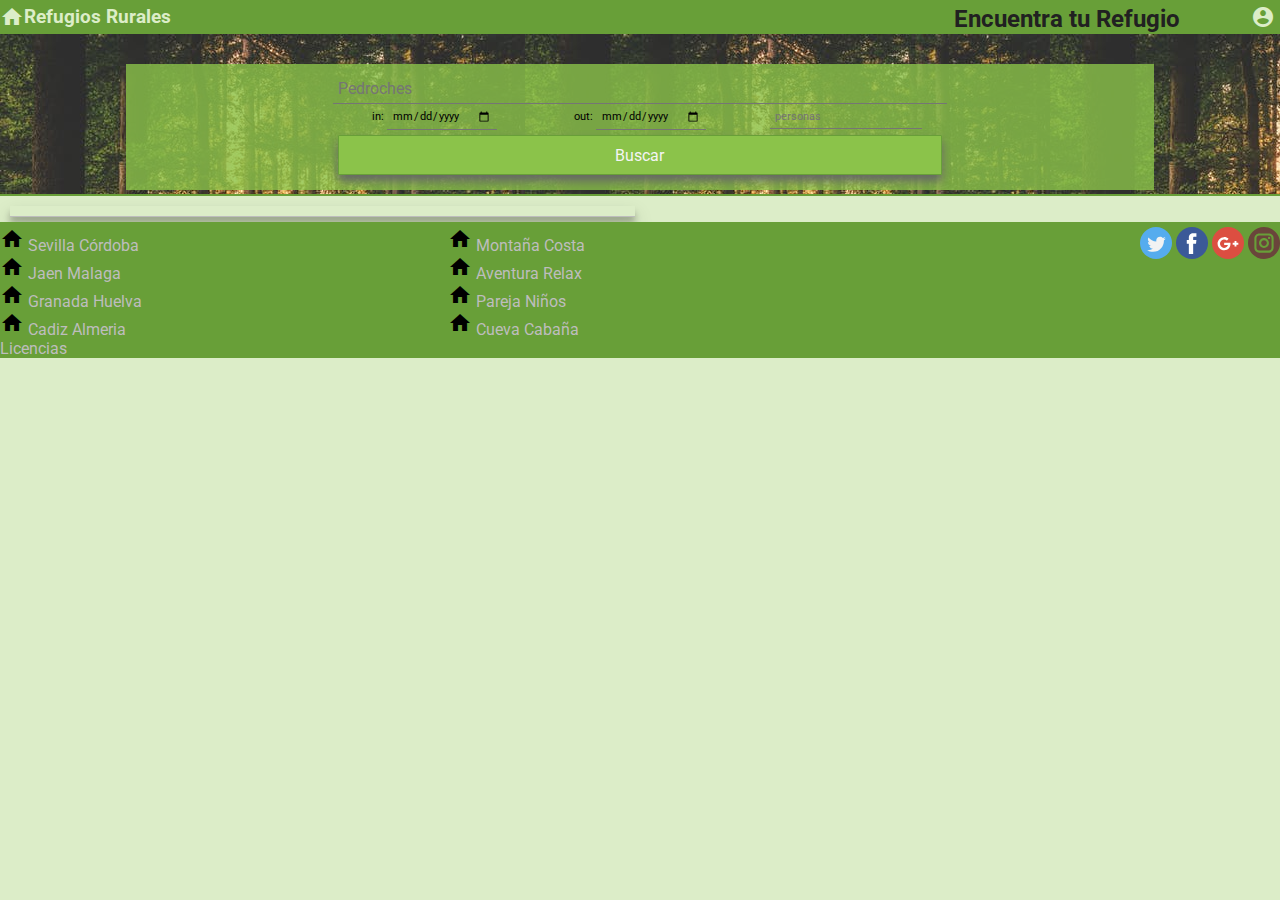
==== house.html @ 5cd041f9 "login page" ====
<!DOCTYPE html>
<html>
<head>
	<meta charset="utf-8">
	<meta name="viewport" content="width=device-width, initial-scale=1, maximum-scale=1">
	<meta name="description" content="alquiler de casas rurales">
  	<meta name="keywords" content="rural, alquiler,pensión,hostal, retiro,refugio,escapada">
  	<meta name="author" content="Pablo León">
	<link rel="stylesheet" href="./style/normalize.css">
	<link rel="stylesheet" href="./style/main.css">
	<link href="https://fonts.googleapis.com/css?family=Roboto" rel="stylesheet" type="text/css"> 
	<link href="https://fonts.googleapis.com/icon?family=Material+Icons" rel="stylesheet">
	<title>Refugios Rurales - Pablo León</title>
</head>
<body>
<header>
	<a href="./main.html" title="home"><i class="material-icons">home</i><h3>Refugios Rurales</h3></a>
	<h2>Encuentra tu Refugio</h2><a href="./login.html" title="home"><i class="material-icons account">account_circle</i></a>
</header>
<nav>
	<div class="searchBox">
		<form action="#">
			<input type="search" name="search" value="" placeholder="Pedroches">
			<label>in: </i><input type="date" name="dateIn" value="" placeholder=""></label>
			<label>out: <input type="date" name="dateOut" value="" placeholder=""></label>
			<label></i><input type="text" name="people" value="" placeholder="personas"></label>
			<button type="" class="searchButton">Buscar</button><a href="#" title=""><i class="material-icons" id ="formMore">expand_more</i></a>
		
		</form>
	</div>
</nav>
<main>
<article>

</article>	

</main>
<footer>
	<div id="footerList1">
		<ul>
			<li><i class="material-icons">home</i> <a href="#" title=""> Sevilla </a><a href="#" title=""> Córdoba </a></li>	
			<li><i class="material-icons">home</i> <a href="#" title=""> Jaen </a><a href="#" title=""> Malaga </a></li>	
			<li><i class="material-icons">home</i> <a href="#" title=""> Granada </a><a href="#" title=""> Huelva </a></li>	
			<li><i class="material-icons">home</i> <a href="#" title=""> Cadiz </a><a href="#" title=""> Almeria </a></li>	
		</ul>
	</div>
	<div id="footerList2">
		<ul>
			<li><i class="material-icons">home</i> <a href="#" title=""> Montaña </a><a href="#" title=""> Costa </a></li>	
			<li><i class="material-icons">home</i> <a href="#" title=""> Aventura </a><a href="#" title=""> Relax </a></li>	
			<li><i class="material-icons">home</i> <a href="#" title=""> Pareja </a><a href="#" title=""> Niños </a></li>	
			<li><i class="material-icons">home</i> <a href="#" title=""> Cueva </a><a href="#" title=""> Cabaña </a></li>	
		</ul>
	</div>
	<div id="rrssIcons">
		<a href="./main.html" title="home"><img src="./images/twitter.svg" alt=""></a>
		<a href="./main.html" title="home"><img src="./images/facebook.svg" alt=""></a>
		<a href="./main.html" title="home"><img src="./images/google-plus.svg" alt=""></a>
		<a href="./main.html" title="home"><img src="./images/instagram.svg" alt=""></a>
	</div>
		<a href="./license.html" title="home"><img src="" alt="">Licencias</a>
	
</footer>
</body>
</html>
---- style/main.css ----
*{
	margin: 0;
	padding: 0;
}
body{
	background-color: #DCEDC8;
    font-family: 'Roboto', sans-serif;
}
header{
	background-color: #689F38;
	padding: 5px 0 5px 0;
}
header a h3{
	display: inline;
	text-align:center;
	vertical-align:middle;
}
header a {
	text-decoration: none;
	color:#DCEDC8;
}
header a i{
	vertical-align: middle;
}
header h2{
	display: none;
	vertical-align: middle;
	color:#212121;
}
.account{
	position: absolute;
	margin-right: 5px;
	right:0;
}
nav{
	background: url(../images/nav.jpeg);
	height: 100px;
	padding: 30px 10px 30px 10px;
	border-bottom:2px solid #689F38;
}
nav .searchBox{
	width: 80%;
	height:auto;
	background-color: rgba(139,195,74,0.8);
	padding: 10px;
	margin:auto;	
	text-align:center;

}
.searchBox input {
  padding:5px 5px 5px 5px;
  border:none;
  background: none;
  outline: none;
  border-bottom:1px solid #757575;
}
.searchBox input:focus{
	border-bottom:1px solid #BDBDBD;
}
.searchBox input[type="search"]{
  width:60%;
  margin: auto;
  display:block;
}
.searchBox label{
	display:none;
}

form button{
	margin: 5px auto;
	text-align:center;
	background: #8BC34A;
	border-radius: 1px;
	border: 1px solid #689F38;
	color: #f4f4f4;
	cursor: pointer;
	box-shadow: 0 6px 10px 0 #666;
	width: 60%;
	vertical-align: middle;
	height:2rem;
	transition:2s;
}

form button:hover{
	box-shadow: 0 6px 14px 0 #666;
   background-color: #689F38;
}
#formMore{
	font-weight: bold;
	color:#f4f4f4;
}
main{
	display: grid;
	grid-template-rows: 1fr;
}
main i, main span  {
	vertical-align: middle;
}
main article{
	margin: 10px 5px 5px 10px;
	border-bottom:1px solid #BDBDBD;
	padding: 5px;
	  box-shadow: 0 10px 20px rgba(0,0,0,0.19), 0 6px 6px rgba(0,0,0,0.23);
}
article h5{
	color: #757575;
}
.houseInfo{
	display:grid;
	grid-template-columns: 60% 30%;
	align-items: center;
	justify-content: space-between;
}
.houseInfo figure{
	background-size: cover;
	margin: 2px;
}
.houseInfo figure img{
	width: 100%;
}
.houseInfo ul{
	list-style: none;
}
.houseInfo ul li{
	vertical-align: middle;
}	
main i {
	color:#689F38;
}
footer{
	
	background: #689F38;
	display: grid;
	padding-top: 5px;
	grid-template-columns: 10% 30% 50%;
	justify-content: space-between;
	position: absolute;

	width:100%;
}
footer ul {
	list-style: none;
	display: none;
}
footer a {
	text-decoration: none;
	color: #BDBDBD;
}
#rrssIcons {
		height:100%;
}
#rrssIcons img{
	width: 2em;
	height: auto;

}
@media only screen and (min-width: 600px){

	header h2{	
		display: inline;
		position: absolute; right: 100px;
	}	
	.searchBox label{
		font-size: 0.7rem;
		display: inline-block;
		width:30%;
	}
	.searchButton{height:2.5rem;}
	#formMore{display:none;}
	footer { grid-template-columns: 30% 30% 30%; }
	footer ul{ display: block;}
	#rrssIcons{ text-align:right;}
}

@media only screen and (min-width: 800px){

	main {grid-template-columns: 1fr 1fr;}
	.searchBox label{
		width:20%;
	}
}
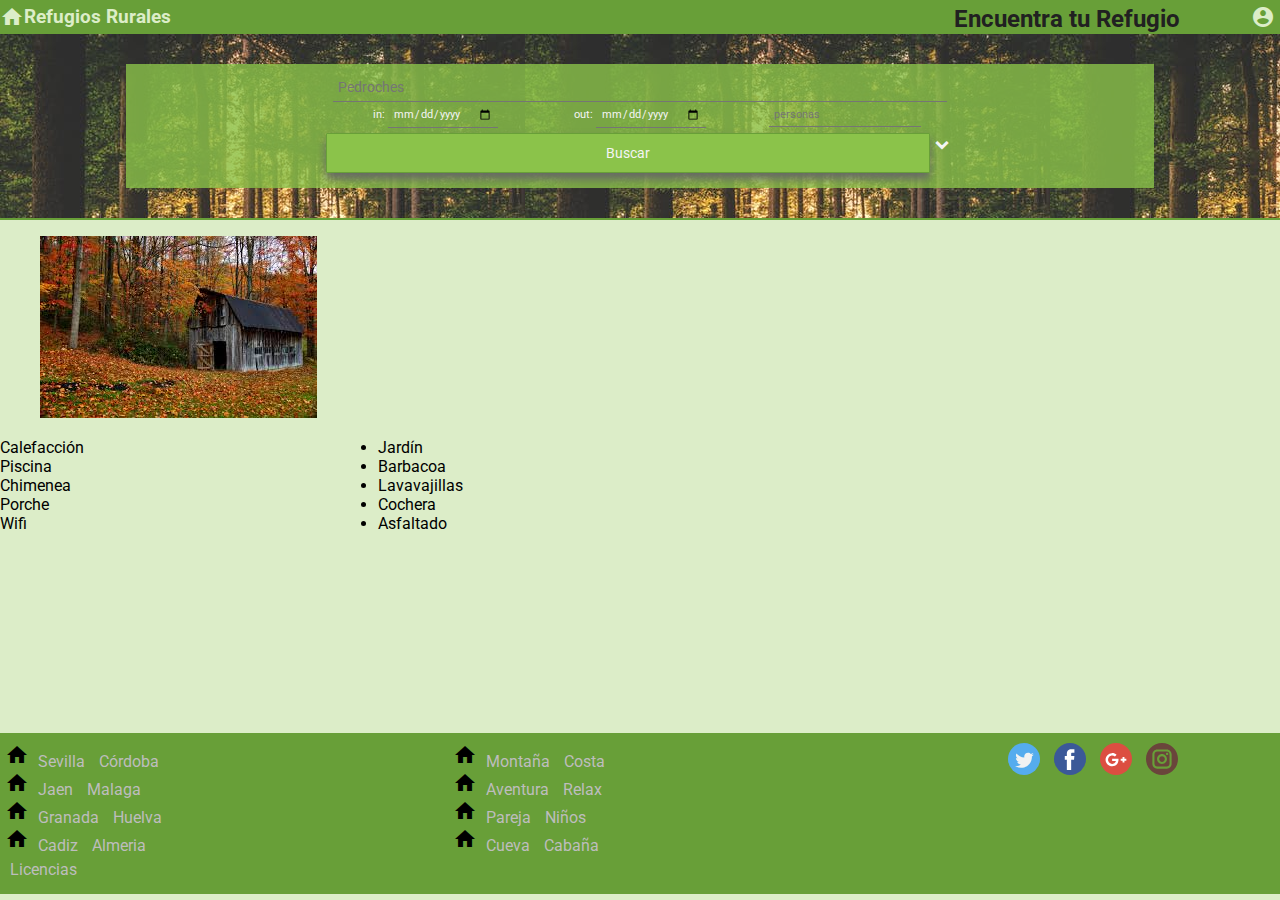
==== commit d2e2ecbf: "update house.html and main.html" ====
--- a/house.html
+++ b/house.html
@@ -8,6 +8,7 @@
   	<meta name="author" content="Pablo León">
 	<link rel="stylesheet" href="./style/normalize.css">
 	<link rel="stylesheet" href="./style/main.css">
+	<link rel="stylesheet" href="./style/house.css">
 	<link href="https://fonts.googleapis.com/css?family=Roboto" rel="stylesheet" type="text/css"> 
 	<link href="https://fonts.googleapis.com/icon?family=Material+Icons" rel="stylesheet">
 	<title>Refugios Rurales - Pablo León</title>
@@ -30,10 +31,32 @@
 	</div>
 </nav>
 <main>
-<article>
+<section id="houseDescription">
+	<figure>
+		<img src="./images/bg2.jpeg" alt="beautiful place, really">	
+	</figure>	
+		<ul id="list1">
+			<li>Calefacción</li>
+			<li>Piscina</li>
+			<li>Chimenea</li>
+			<li>Porche</li>
+			<li>Wifi</li>
+		</ul>
+		<ul id="list2">
+			<li>Jardín</li>
+			<li>Barbacoa</li>
+			<li>Lavavajillas</li>
+			<li>Cochera</li>
+			<li>Asfaltado</li>
+		</ul>
+		  <iframe src="https://www.google.com/maps/embed?pb=!1m16!1m12!1m3!1d2965.0824050173574!2d-93.63905729999999!3d41.998507000000004!2m3!1f0!2f0!3f0!3m2!1i1024!2i768!4f13.1!2m1!1sWebFilings%2C+University+Boulevard%2C+Ames%2C+IA!5e0!3m2!1sen!2sus!4v1390839289319" width="200" height="200" frameborder="0" style="border:0"></iframe>
+</section>
+<section id="form">
 
-</article>	
+</section>
+<section id="opinion">
 
+</section>
 </main>
 <footer>
 	<div id="footerList1">
--- a/style/main.css
+++ b/style/main.css
@@ -32,9 +32,12 @@
 	margin-right: 5px;
 	right:0;
 }
+.account:hover{
+
+}
 nav{
 	background: url(../images/nav.jpeg);
-	height: 100px;
+	height: auto;
 	padding: 30px 10px 30px 10px;
 	border-bottom:2px solid #689F38;
 }
@@ -45,6 +48,8 @@
 	padding: 10px;
 	margin:auto;	
 	text-align:center;
+  	color: #F4F4F4;
+  font-size: 90%;
 
 }
 .searchBox input {
@@ -63,7 +68,7 @@
   display:block;
 }
 .searchBox label{
-	display:none;
+	display:inline-block;
 }
 
 form button{
@@ -100,14 +105,14 @@
 	margin: 10px 5px 5px 10px;
 	border-bottom:1px solid #BDBDBD;
 	padding: 5px;
-	  box-shadow: 0 10px 20px rgba(0,0,0,0.19), 0 6px 6px rgba(0,0,0,0.23);
+	box-shadow: 0 10px 20px rgba(0,0,0,0.19), 0 6px 6px rgba(0,0,0,0.23);
 }
 article h5{
 	color: #757575;
 }
 .houseInfo{
 	display:grid;
-	grid-template-columns: 60% 30%;
+	grid-template-columns: 70% 20%;
 	align-items: center;
 	justify-content: space-between;
 }
@@ -123,19 +128,23 @@
 }
 .houseInfo ul li{
 	vertical-align: middle;
+	margin-top:10px;
 }	
 main i {
 	color:#689F38;
+	font-size: 1vmin;
 }
-footer{
-	
+ a i:hover{
+	color:#FF5722;
+	transform: scale(1.1);
+}
+footer{	
 	background: #689F38;
 	display: grid;
 	padding-top: 5px;
-	grid-template-columns: 10% 30% 50%;
-	justify-content: space-between;
+	*grid-template-columns: 10% 30% 50%;
+	*justify-content: space-between;
 	position: absolute;
-
 	width:100%;
 }
 footer ul {
@@ -146,8 +155,12 @@
 	text-decoration: none;
 	color: #BDBDBD;
 }
+footer > a{
+
+}
 #rrssIcons {
-		height:100%;
+		height:100%;	
+		text-align: center;
 }
 #rrssIcons img{
 	width: 2em;
@@ -166,10 +179,11 @@
 		width:30%;
 	}
 	.searchButton{height:2.5rem;}
-	#formMore{display:none;}
-	footer { grid-template-columns: 30% 30% 30%; }
+	footer { grid-template-columns: 30% 30% 30%; justify-content: space-between; vertical-align: bottom; padding: 10px 5px 10px 5px;}
+	
 	footer ul{ display: block;}
-	#rrssIcons{ text-align:right;}
+	footer a {margin:5px;}
+	#rrssIcons{ vertical-align: bottom;}
 }
 
 @media only screen and (min-width: 800px){
--- a/style/house.css
+++ b/style/house.css
@@ -0,0 +1,15 @@
+#houseDescription{
+  display: grid;
+  grid-template-areas: "a a"
+                        "b c"
+                        "d d";
+}
+#houseDescription figure{
+  grid-area: a;  
+}
+#houseDescription figure img {
+  
+}
+#houseDescription ul{
+
+}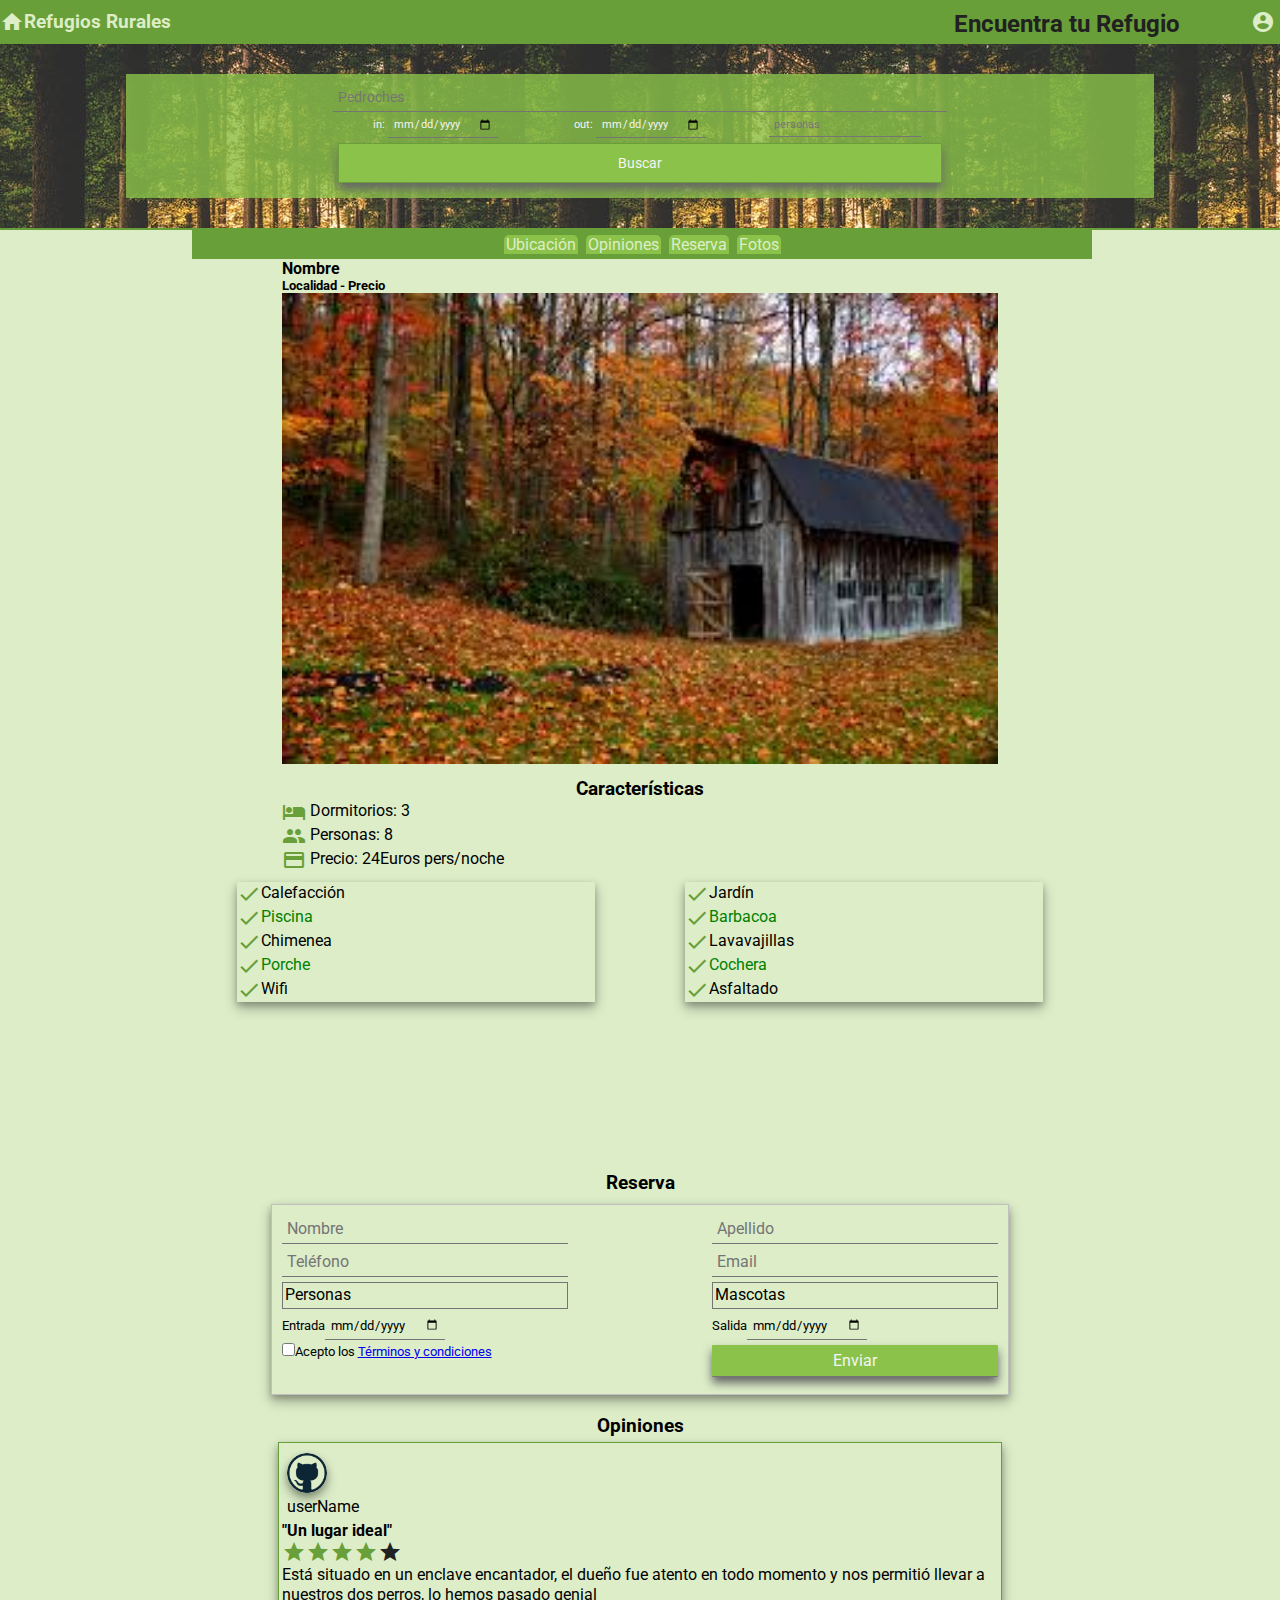
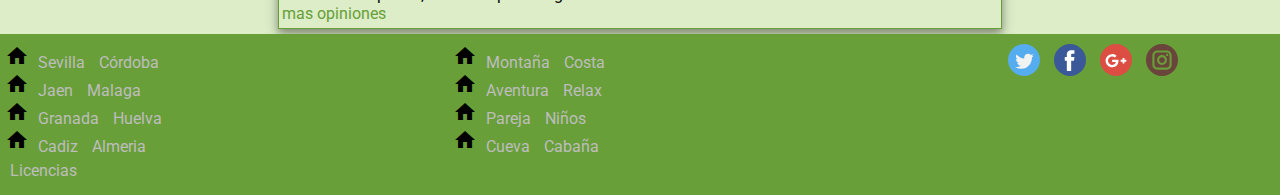
==== commit d780dccb: "update main and section" ====
--- a/house.html
+++ b/house.html
@@ -25,64 +25,117 @@
 			<label>in: </i><input type="date" name="dateIn" value="" placeholder=""></label>
 			<label>out: <input type="date" name="dateOut" value="" placeholder=""></label>
 			<label></i><input type="text" name="people" value="" placeholder="personas"></label>
-			<button type="" class="searchButton">Buscar</button><a href="#" title=""><i class="material-icons" id ="formMore">expand_more</i></a>
+			<button type="" class="searchButton">Buscar</button>
 		
 		</form>
 	</div>
 </nav>
 <main>
-<section id="houseDescription">
-	<figure>
-		<img src="./images/bg2.jpeg" alt="beautiful place, really">	
-	</figure>	
-		<ul id="list1">
-			<li>Calefacción</li>
-			<li>Piscina</li>
-			<li>Chimenea</li>
-			<li>Porche</li>
-			<li>Wifi</li>
-		</ul>
-		<ul id="list2">
-			<li>Jardín</li>
-			<li>Barbacoa</li>
-			<li>Lavavajillas</li>
-			<li>Cochera</li>
-			<li>Asfaltado</li>
-		</ul>
-		  <iframe src="https://www.google.com/maps/embed?pb=!1m16!1m12!1m3!1d2965.0824050173574!2d-93.63905729999999!3d41.998507000000004!2m3!1f0!2f0!3f0!3m2!1i1024!2i768!4f13.1!2m1!1sWebFilings%2C+University+Boulevard%2C+Ames%2C+IA!5e0!3m2!1sen!2sus!4v1390839289319" width="200" height="200" frameborder="0" style="border:0"></iframe>
-</section>
-<section id="form">
+	<section id="houseDescription">
+		<ul id="links">
+			<li><a href="#map">Ubicación</a></li>
+			<li><a href="#opinion">Opiniones</a></li>
+			<li><a href="#form">Reserva</a></li>
+			<li><a href="#">Fotos</a></li>
+		</ul>	
+		<figure>
+			<h4>Nombre</h4>
+			<h5>Localidad - Precio</h5>
+			<img src="./images/bg2.jpeg" alt="beautiful place, really">	
+					<h3>Características</h3>
 
-</section>
-<section id="opinion">
-
-</section>
-</main>
-<footer>
-	<div id="footerList1">
-		<ul>
-			<li><i class="material-icons">home</i> <a href="#" title=""> Sevilla </a><a href="#" title=""> Córdoba </a></li>	
-			<li><i class="material-icons">home</i> <a href="#" title=""> Jaen </a><a href="#" title=""> Malaga </a></li>	
-			<li><i class="material-icons">home</i> <a href="#" title=""> Granada </a><a href="#" title=""> Huelva </a></li>	
-			<li><i class="material-icons">home</i> <a href="#" title=""> Cadiz </a><a href="#" title=""> Almeria </a></li>	
-		</ul>
-	</div>
-	<div id="footerList2">
-		<ul>
-			<li><i class="material-icons">home</i> <a href="#" title=""> Montaña </a><a href="#" title=""> Costa </a></li>	
-			<li><i class="material-icons">home</i> <a href="#" title=""> Aventura </a><a href="#" title=""> Relax </a></li>	
-			<li><i class="material-icons">home</i> <a href="#" title=""> Pareja </a><a href="#" title=""> Niños </a></li>	
-			<li><i class="material-icons">home</i> <a href="#" title=""> Cueva </a><a href="#" title=""> Cabaña </a></li>	
-		</ul>
-	</div>
-	<div id="rrssIcons">
-		<a href="./main.html" title="home"><img src="./images/twitter.svg" alt=""></a>
-		<a href="./main.html" title="home"><img src="./images/facebook.svg" alt=""></a>
-		<a href="./main.html" title="home"><img src="./images/google-plus.svg" alt=""></a>
-		<a href="./main.html" title="home"><img src="./images/instagram.svg" alt=""></a>
-	</div>
-		<a href="./license.html" title="home"><img src="" alt="">Licencias</a>
-	
-</footer>
-</body>
+			<ul>
+				<li><i class="material-icons">local_hotel</i> Dormitorios: 3</li>
+				<li><i class="material-icons">people</i> Personas: 8</li>
+				<li><i class="material-icons">payment</i> Precio: 24Euros pers/noche</li>
+			</ul>
+		</figure>
+			<ul id="list1" class="cardList">
+				<li><i class="material-icons">check</i>Calefacción</li>
+				<li><i class="material-icons">check</i>Piscina</li>
+				<li><i class="material-icons">check</i>Chimenea</li>
+				<li><i class="material-icons">check</i>Porche</li>
+				<li><i class="material-icons">check</i>Wifi</li>
+			</ul>
+			<ul id="list2" class="cardList">
+				<li><i class="material-icons">check</i>Jardín</li>
+				<li><i class="material-icons">check</i>Barbacoa</li>
+				<li><i class="material-icons">check</i>Lavavajillas</li>
+				<li><i class="material-icons">check</i>Cochera</li>
+				<li><i class="material-icons">check</i>Asfaltado</li>
+			</ul>
+			<iframe id="map" src="https://www.google.com/maps/embed?pb=!1m14!1m8!1m3!1d3148.325714239627!2d-4.752807244027305!3d37.899448840456806!3m2!1i1024!2i768!4f13.1!3m3!1m2!1s0x0%3A0xbffe46580cc98fc4!2sIES+Gran+Capit%C3%A1n!5e0!3m2!1ses!2ses!4v1515835159554"  frameborder="0" allowfullscreen></iframe>
+			  
+	</section>
+	<section id="form">
+				<h3>Reserva</h3>
+		<form action="" method="get" accept-charset="utf-8">
+			<fieldset>
+				
+				<input type="text" name="" value="" pattern="[A-Za-z0-9]{1,20}" placeholder="Nombre">
+				<input type="text" name="" value="" pattern="[A-Za-z0-9]{1,20}" placeholder="Apellido">
+				<input type="tel" name="" value="" placeholder="Teléfono">
+				<input type="email" name="" value="" placeholder="Email">
+				<select name="Personas">
+					<option value="">Personas</option>
+					<option value="2">2</option>
+					<option value="4">2-4</option>
+					<option value="6">4-6</option>
+				</select>
+				<select name="Mascotas">
+					<option value="">Mascotas</option>
+					<option value="2">Si</option>
+					<option value="4">No</option>
+				</select>
+				<label>Entrada<input type="date" name="" value="" placeholder=""></label>
+				<label>Salida<input type="date" name="" value="" placeholder=""></label>
+				<label><input type="checkbox" name="" value="">Acepto los <a href="#" title="">Términos y condiciones</a></label>
+				<input type="submit" name="" value="Enviar">
+			</fieldset>
+		</form>
+	</section>
+	<section id="opinion">
+		<h3>Opiniones</h3>
+		<div id="opinionCard">
+			<figure>
+				<img src="./images/github.png">
+				<figcaption>userName</figcaption>
+			</figure>
+			<ul>
+				<li><b>"Un lugar ideal"</b></li>
+				<li>
+					<i class="material-icons green">star</i><i class="material-icons green">star</i><i class="material-icons green">star</i><i class="material-icons green">star</i><i class="material-icons black">star</i></li>
+				<li><span>Está situado en un enclave encantador, el dueño fue atento en todo momento y nos permitió llevar a nuestros dos perros, lo hemos pasado genial</span></li>
+			</ul>
+		<a href="#">mas opiniones</a>
+		</div>
+	</section>
+	</main>
+	<footer>
+		<div id="footerList1">
+			<ul>
+				<li><i class="material-icons">home</i> <a href="#" title=""> Sevilla </a><a href="#" title=""> Córdoba </a></li>	
+				<li><i class="material-icons">home</i> <a href="#" title=""> Jaen </a><a href="#" title=""> Malaga </a></li>	
+				<li><i class="material-icons">home</i> <a href="#" title=""> Granada </a><a href="#" title=""> Huelva </a></li>	
+				<li><i class="material-icons">home</i> <a href="#" title=""> Cadiz </a><a href="#" title=""> Almeria </a></li>	
+			</ul>
+		</div>
+		<div id="footerList2">
+			<ul>
+				<li><i class="material-icons">home</i> <a href="#" title=""> Montaña </a><a href="#" title=""> Costa </a></li>	
+				<li><i class="material-icons">home</i> <a href="#" title=""> Aventura </a><a href="#" title=""> Relax </a></li>	
+				<li><i class="material-icons">home</i> <a href="#" title=""> Pareja </a><a href="#" title=""> Niños </a></li>	
+				<li><i class="material-icons">home</i> <a href="#" title=""> Cueva </a><a href="#" title=""> Cabaña </a></li>	
+			</ul>
+		</div>
+		<div id="rrssIcons">
+			<a href="./main.html" title="home"><img src="./images/twitter.svg" alt=""></a>
+			<a href="./main.html" title="home"><img src="./images/facebook.svg" alt=""></a>
+			<a href="./main.html" title="home"><img src="./images/google-plus.svg" alt=""></a>
+			<a href="./main.html" title="home"><img src="./images/instagram.svg" alt=""></a>
+		</div>
+			<a href="./license.html" title="home"><img src="" alt="">Licencias</a>
+		
+	</footer>
+	</body>
 </html>--- a/style/main.css
+++ b/style/main.css
@@ -8,7 +8,7 @@
 }
 header{
 	background-color: #689F38;
-	padding: 5px 0 5px 0;
+	padding: 10px 0 10px 0;
 }
 header a h3{
 	display: inline;
@@ -32,9 +32,7 @@
 	margin-right: 5px;
 	right:0;
 }
-.account:hover{
 
-}
 nav{
 	background: url(../images/nav.jpeg);
 	height: auto;
@@ -90,20 +88,21 @@
 	box-shadow: 0 6px 14px 0 #666;
    background-color: #689F38;
 }
-#formMore{
-	font-weight: bold;
-	color:#f4f4f4;
-}
+
 main{
 	display: grid;
 	grid-template-rows: 1fr;
 }
 main i, main span  {
 	vertical-align: middle;
+
+}
+main i {
+	font-weight: bold;;
 }
 main article{
 	margin: 10px 5px 5px 10px;
-	border-bottom:1px solid #BDBDBD;
+	border:1px solid #BDBDBD;
 	padding: 5px;
 	box-shadow: 0 10px 20px rgba(0,0,0,0.19), 0 6px 6px rgba(0,0,0,0.23);
 }
--- a/style/house.css
+++ b/style/house.css
@@ -1,15 +1,188 @@
+.green{
+	color: #689F38;
+}
+.black{
+	color: #212121;
+}
 #houseDescription{
   display: grid;
-  grid-template-areas: "a a"
-                        "b c"
-                        "d d";
+  grid-template-areas: 	"a a"
+  						"b b"
+                        "c c"
+                        "d d"
+                        "e e"
+                        "f f";
+   grid-template-columns: 50% 50%;
+}
+#links{
+	grid-area: a;
+	background-color: #689F38;
+	text-align:center;
+}
+#links li{
+	
+	margin: 0 2px 0 2px;
+	display: inline-block;
+	height: 100%;
+	background-color: #8BC34A;
+	transition: 2s;
+	border-radius: 5px 5px 0 0;
+} 
+#links li:hover{
+	*background-color: #DCEDC8;
+}
+#links li a{
+	text-decoration:none;
+	color:#DCEDC8;
+	padding:2px;
+	transition: 2s
+}
+#links li a:hover{
+	color: #FF5722;
 }
 #houseDescription figure{
-  grid-area: a;  
+  width:80%;
+  margin: auto;
+  grid-area: b;
 }
 #houseDescription figure img {
-  
+	width:100%;
 }
 #houseDescription ul{
+	list-style: none;
+}
+#list1{
+	grid-area: c;
+}
+#list2{
+	grid-area: d;
+}
+#list2 li:nth-child(even), #list1 li:nth-child(even){
+	color:green;
+}
+.cardList{
+	margin: 10px auto;
+  	box-shadow: 0 6px 12px 0 rgba(0, 0, 0, 0.3), 0 3px 6px 0 rgba(0, 0, 0, 0.19);
+  	width:80%;
+}
+#map{
+	grid-area: e;
+	width:80%;
+	margin: auto;
+}
 
+#form fieldset{
+	margin: 10px auto;
+  	box-shadow: 0 6px 12px 0 rgba(0, 0, 0, 0.3), 0 3px 6px 0 rgba(0, 0, 0, 0.19);
+  	width:80%;
+}
+#form label{
+	display:block;
+	font-size: 80%;
+}
+#form input{
+  padding:5px 5px 5px 5px;
+  border:none;
+  margin-top: 3px;
+  background: none;
+  outline: none;
+  border-bottom:1px solid #757575;
+}
+#form input:invalid{
+	border-bottom:1px solid #FF5722;
+}
+#form input:focus{
+	border-bottom:1px solid #8BC34A;
+}
+#form select{
+	margin-top: 5px;
+	padding:2px;
+	border:none;
+	line-height: 1.3;
+	-webkit-appearance: none;
+    -moz-appearance: none;
+	background-color: #DCEDC8;
+	border:1px solid #757575;
+}
+#form input[type="submit"]{
+	margin: 5px auto;
+	text-align:center;
+	background: #8BC34A;
+	border-radius: 1px;
+	color: #f4f4f4;
+	cursor: pointer;
+	box-shadow: 0 6px 10px 0 #666;
+	width: 100%;
+	vertical-align: middle;
+	height:2rem;
+	transition:2s;
+}
+#form input[type="submit"]:hover{
+	box-shadow: 0 6px 14px 0 #666;
+   background-color: #689F38;	
+}
+#opinion{
+	text-align: right;
+
+}
+h3{
+	text-align: center;
+	margin-top: 10px;
+}
+#opinion a{
+	text-decoration: none;
+	margin-right: 10px;
+	color: #689F38;
+}
+#opinionCard{
+	box-shadow: 0 6px 12px 0 rgba(0, 0, 0, 0.3), 0 3px 6px 0 rgba(0, 0, 0, 0.19);
+  	text-align: left;
+  	width:80%;
+	margin: 5px auto;
+	border: 1px solid #689F38;
+	padding: 5px 3px 5px 3px;
+}
+#opinion ul {
+	list-style: none;
+}
+#opinion figure{
+	margin: 5px;
+}
+#opinion figure img{
+	width:40px;
+	border-radius: 25px;
+	height:auto;
+  	box-shadow: 0 6px 12px 0 rgba(0, 0, 0, 0.3), 0 3px 6px 0 rgba(0, 0, 0, 0.19);
+
+}
+@media only screen and (min-width: 600px){
+#houseDescription{
+  grid-template-areas: 	"a a"
+  						"b b"
+                        "c d"
+                        "e e"
+                        "f f";
+}
+#form{
+	height:auto;
+}
+fieldset{
+	display:grid;
+	grid-template-columns: 40% 40%;
+	justify-content: space-between;
+}
+}
+
+@media only screen and (min-width: 800px){
+	main{
+		display: grid;
+		grid-template-rows:1fr;
+		grid-template-columns: 70%;
+		justify-content: center;
+	}
+
+	#links{
+		width:100%;
+		padding: 5px 2px 5px 2px;
+	}
 }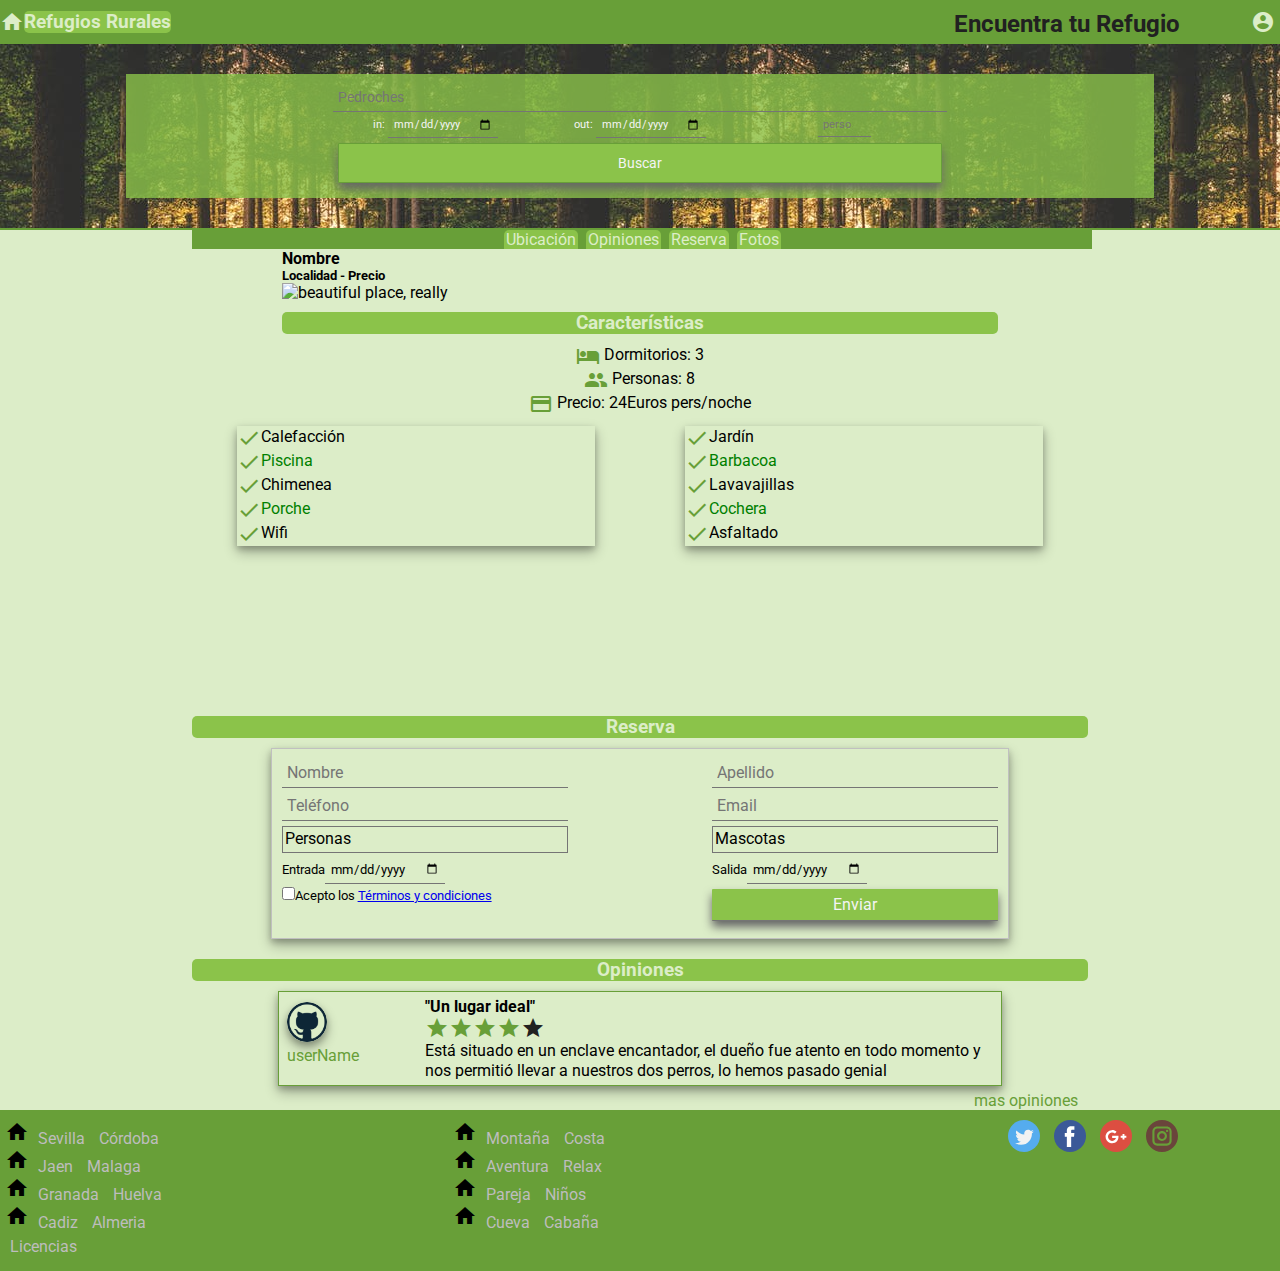
==== commit e0d469f4: "add icon folder,modify images" ====
--- a/house.html
+++ b/house.html
@@ -24,7 +24,7 @@
 			<input type="search" name="search" value="" placeholder="Pedroches">
 			<label>in: </i><input type="date" name="dateIn" value="" placeholder=""></label>
 			<label>out: <input type="date" name="dateOut" value="" placeholder=""></label>
-			<label></i><input type="text" name="people" value="" placeholder="personas"></label>
+			<label></i><input type="number" min="0" max="30" name="people" value="" placeholder="personas"></label>
 			<button type="" class="searchButton">Buscar</button>
 		
 		</form>
@@ -33,15 +33,15 @@
 <main>
 	<section id="houseDescription">
 		<ul id="links">
-			<li><a href="#map">Ubicación</a></li>
-			<li><a href="#opinion">Opiniones</a></li>
-			<li><a href="#form">Reserva</a></li>
-			<li><a href="#">Fotos</a></li>
+			<li><a href="#map" title="ubicacion">Ubicación</a></li>
+			<li><a href="#opinion" title="opiniones">Opiniones</a></li>
+			<li><a href="#form" title="reserva">Reserva</a></li>
+			<li><a href="#" title="fotos">Fotos</a></li>
 		</ul>	
 		<figure>
 			<h4>Nombre</h4>
 			<h5>Localidad - Precio</h5>
-			<img src="./images/bg2.jpeg" alt="beautiful place, really">	
+			<img src="./images/bg3.jpg" alt="beautiful place, really">	
 					<h3>Características</h3>
 
 			<ul>
@@ -98,8 +98,8 @@
 		<h3>Opiniones</h3>
 		<div id="opinionCard">
 			<figure>
-				<img src="./images/github.png">
-				<figcaption>userName</figcaption>
+				<img src="./images/github.png" alt="foto de perfil">
+				<figcaption><a href="#">userName</a></figcaption>
 			</figure>
 			<ul>
 				<li><b>"Un lugar ideal"</b></li>
@@ -107,8 +107,8 @@
 					<i class="material-icons green">star</i><i class="material-icons green">star</i><i class="material-icons green">star</i><i class="material-icons green">star</i><i class="material-icons black">star</i></li>
 				<li><span>Está situado en un enclave encantador, el dueño fue atento en todo momento y nos permitió llevar a nuestros dos perros, lo hemos pasado genial</span></li>
 			</ul>
+		</div>
 		<a href="#">mas opiniones</a>
-		</div>
 	</section>
 	</main>
 	<footer>
@@ -129,10 +129,10 @@
 			</ul>
 		</div>
 		<div id="rrssIcons">
-			<a href="./main.html" title="home"><img src="./images/twitter.svg" alt=""></a>
-			<a href="./main.html" title="home"><img src="./images/facebook.svg" alt=""></a>
-			<a href="./main.html" title="home"><img src="./images/google-plus.svg" alt=""></a>
-			<a href="./main.html" title="home"><img src="./images/instagram.svg" alt=""></a>
+			<a href="./main.html" title="home"><img src="./icon/twitter.svg" alt=""></a>
+			<a href="./main.html" title="home"><img src="./icon/facebook.svg" alt=""></a>
+			<a href="./main.html" title="home"><img src="./icon/google-plus.svg" alt=""></a>
+			<a href="./main.html" title="home"><img src="./icon/instagram.svg" alt=""></a>
 		</div>
 			<a href="./license.html" title="home"><img src="" alt="">Licencias</a>
 		
--- a/style/main.css
+++ b/style/main.css
@@ -105,7 +105,9 @@
 	border:1px solid #BDBDBD;
 	padding: 5px;
 	box-shadow: 0 10px 20px rgba(0,0,0,0.19), 0 6px 6px rgba(0,0,0,0.23);
-}
+	transition: 5s;
+}
+
 article h5{
 	color: #757575;
 }
@@ -128,6 +130,7 @@
 .houseInfo ul li{
 	vertical-align: middle;
 	margin-top:10px;
+	font-size: 80%;
 }	
 main i {
 	color:#689F38;
@@ -154,9 +157,7 @@
 	text-decoration: none;
 	color: #BDBDBD;
 }
-footer > a{
-
-}
+
 #rrssIcons {
 		height:100%;	
 		text-align: center;
@@ -164,7 +165,10 @@
 #rrssIcons img{
 	width: 2em;
 	height: auto;
-
+	transition: transform 1s ease-in;
+}
+#rrssIcons img:hover{
+	transform: rotate(360deg) scale(1.1);
 }
 @media only screen and (min-width: 600px){
 
@@ -172,6 +176,9 @@
 		display: inline;
 		position: absolute; right: 100px;
 	}	
+	.houseInfo img{
+		content:url('./images/bg3.jpg');
+	}
 	.searchBox label{
 		font-size: 0.7rem;
 		display: inline-block;
@@ -187,7 +194,10 @@
 
 @media only screen and (min-width: 800px){
 
-	main {grid-template-columns: 1fr 1fr;}
+	main {
+		grid-template-columns: 40% 40%;
+		justify-content: space-around;
+	}
 	.searchBox label{
 		width:20%;
 	}
--- a/style/house.css
+++ b/style/house.css
@@ -19,8 +19,7 @@
 	background-color: #689F38;
 	text-align:center;
 }
-#links li{
-	
+#links li{	
 	margin: 0 2px 0 2px;
 	display: inline-block;
 	height: 100%;
@@ -47,6 +46,11 @@
 }
 #houseDescription figure img {
 	width:100%;
+	transition:3s;
+}
+
+#houseDescription figure img:active {
+	transform: scale(1.1);
 }
 #houseDescription ul{
 	list-style: none;
@@ -126,13 +130,17 @@
 
 }
 h3{
+	color:#DCEDC8;
 	text-align: center;
-	margin-top: 10px;
+	margin: 10px 0 10px 0;
+	background-color: #8BC34A;
+	border-radius: 5px;
 }
 #opinion a{
 	text-decoration: none;
 	margin-right: 10px;
 	color: #689F38;
+	text-align: right;
 }
 #opinionCard{
 	box-shadow: 0 6px 12px 0 rgba(0, 0, 0, 0.3), 0 3px 6px 0 rgba(0, 0, 0, 0.19);
@@ -183,6 +191,13 @@
 
 	#links{
 		width:100%;
-		padding: 5px 2px 5px 2px;
+		padding: 0 2px 0 2px;
+	}
+	figure > ul{
+		text-align: center
+	}
+	#opinionCard{
+		display: grid;
+		grid-template-columns:20% 1fr;
 	}
 }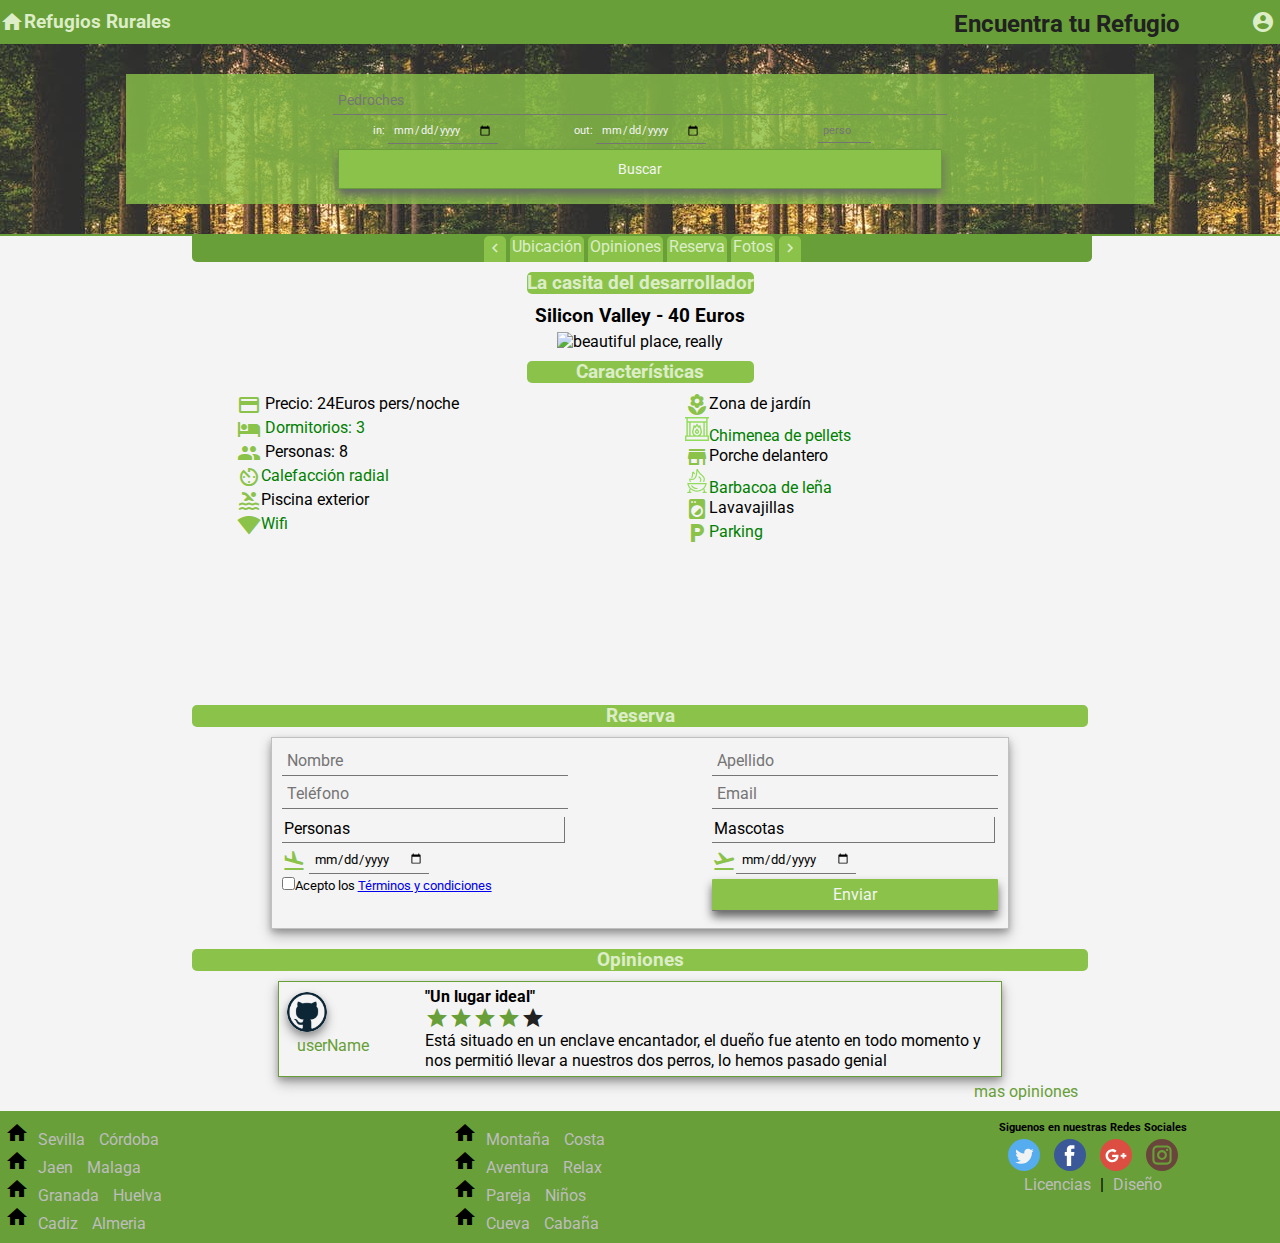
==== commit 6e35444e: "add icons and modify lists appareance" ====
--- a/house.html
+++ b/house.html
@@ -11,6 +11,7 @@
 	<link rel="stylesheet" href="./style/house.css">
 	<link href="https://fonts.googleapis.com/css?family=Roboto" rel="stylesheet" type="text/css"> 
 	<link href="https://fonts.googleapis.com/icon?family=Material+Icons" rel="stylesheet">
+	<script src="./js/form.js" type="text/javascript" charset="utf-8" async defer></script>
 	<title>Refugios Rurales - Pablo León</title>
 </head>
 <body>
@@ -33,36 +34,36 @@
 <main>
 	<section id="houseDescription">
 		<ul id="links">
+			<li><a href="#" title="previous"><i class="material-icons">chevron_left</i></a></li>
 			<li><a href="#map" title="ubicacion">Ubicación</a></li>
 			<li><a href="#opinion" title="opiniones">Opiniones</a></li>
 			<li><a href="#form" title="reserva">Reserva</a></li>
 			<li><a href="#" title="fotos">Fotos</a></li>
+			<li><a href="#" title="next"><i class="material-icons">chevron_right</i></a></li>
+
 		</ul>	
 		<figure>
-			<h4>Nombre</h4>
-			<h5>Localidad - Precio</h5>
+			<h3>La casita del desarrollador</h3>
+			<h4>Silicon Valley - 40 Euros</h4>
 			<img src="./images/bg3.jpg" alt="beautiful place, really">	
 					<h3>Características</h3>
-
-			<ul>
+		</figure>
+			<ul id="list1" class="cardList">
+				<li><i class="material-icons">payment</i> Precio: 24Euros pers/noche</li>
 				<li><i class="material-icons">local_hotel</i> Dormitorios: 3</li>
 				<li><i class="material-icons">people</i> Personas: 8</li>
-				<li><i class="material-icons">payment</i> Precio: 24Euros pers/noche</li>
-			</ul>
-		</figure>
-			<ul id="list1" class="cardList">
-				<li><i class="material-icons">check</i>Calefacción</li>
-				<li><i class="material-icons">check</i>Piscina</li>
-				<li><i class="material-icons">check</i>Chimenea</li>
-				<li><i class="material-icons">check</i>Porche</li>
-				<li><i class="material-icons">check</i>Wifi</li>
+				<li><i class="material-icons">av_timer</i>Calefacción radial</li>
+				<li><i class="material-icons">pool</i>Piscina exterior</li>
+				<li><i class="material-icons">network_wifi</i>Wifi</li>
 			</ul>
 			<ul id="list2" class="cardList">
-				<li><i class="material-icons">check</i>Jardín</li>
-				<li><i class="material-icons">check</i>Barbacoa</li>
-				<li><i class="material-icons">check</i>Lavavajillas</li>
-				<li><i class="material-icons">check</i>Cochera</li>
-				<li><i class="material-icons">check</i>Asfaltado</li>
+				<li><i class="material-icons">local_florist</i>Zona de jardín</li>
+				<li><img src="./icon/fireplace.svg" class="icons">Chimenea de pellets</li>
+				<li><i class="material-icons">store</i>Porche delantero</li>
+				<li><img src="./icon/grill.svg" class="icons"></i>Barbacoa de leña</li>
+				<li><i class="material-icons">local_laundry_service</i>Lavavajillas</li>
+				<li><i class="material-icons">local_parking</i>Parking</li>
+
 			</ul>
 			<iframe id="map" src="https://www.google.com/maps/embed?pb=!1m14!1m8!1m3!1d3148.325714239627!2d-4.752807244027305!3d37.899448840456806!3m2!1i1024!2i768!4f13.1!3m3!1m2!1s0x0%3A0xbffe46580cc98fc4!2sIES+Gran+Capit%C3%A1n!5e0!3m2!1ses!2ses!4v1515835159554"  frameborder="0" allowfullscreen></iframe>
 			  
@@ -72,10 +73,10 @@
 		<form action="" method="get" accept-charset="utf-8">
 			<fieldset>
 				
-				<input type="text" name="" value="" pattern="[A-Za-z0-9]{1,20}" placeholder="Nombre">
-				<input type="text" name="" value="" pattern="[A-Za-z0-9]{1,20}" placeholder="Apellido">
-				<input type="tel" name="" value="" placeholder="Teléfono">
-				<input type="email" name="" value="" placeholder="Email">
+				<input type="text" name="" value="" pattern="[A-Za-z0-9]{1,20}" id="name" placeholder="Nombre">
+				<input type="text" name="" value="" pattern="[A-Za-z0-9]{1,20}" id="subname" placeholder="Apellido">
+				<input type="tel" name="" value="" placeholder="Teléfono" id="phone">
+				<input type="email" name="" value="" placeholder="Email" id="mail">
 				<select name="Personas">
 					<option value="">Personas</option>
 					<option value="2">2</option>
@@ -87,8 +88,8 @@
 					<option value="2">Si</option>
 					<option value="4">No</option>
 				</select>
-				<label>Entrada<input type="date" name="" value="" placeholder=""></label>
-				<label>Salida<input type="date" name="" value="" placeholder=""></label>
+				<label><i class="material-icons">flight_land</i> <input type="date" name="" value="" placeholder=""></label>
+				<label><i class="material-icons">flight_takeoff</i><input type="date" name="" value="" placeholder=""></label>
 				<label><input type="checkbox" name="" value="">Acepto los <a href="#" title="">Términos y condiciones</a></label>
 				<input type="submit" name="" value="Enviar">
 			</fieldset>
@@ -129,12 +130,13 @@
 			</ul>
 		</div>
 		<div id="rrssIcons">
+				<h6>Siguenos en nuestras Redes Sociales</h6>
 			<a href="./main.html" title="home"><img src="./icon/twitter.svg" alt=""></a>
 			<a href="./main.html" title="home"><img src="./icon/facebook.svg" alt=""></a>
 			<a href="./main.html" title="home"><img src="./icon/google-plus.svg" alt=""></a>
 			<a href="./main.html" title="home"><img src="./icon/instagram.svg" alt=""></a>
+			<span><a href="./license.html" title="license">Licencias</a> | <a href="http://www.github.com/pabloleonalcaide" title="author">Diseño</a></span>
 		</div>
-			<a href="./license.html" title="home"><img src="" alt="">Licencias</a>
 		
 	</footer>
 	</body>
--- a/style/main.css
+++ b/style/main.css
@@ -1,9 +1,10 @@
+/** Pablo Leon Alcaide */
 *{
 	margin: 0;
 	padding: 0;
 }
 body{
-	background-color: #DCEDC8;
+	background-color: #f4f4f4;
     font-family: 'Roboto', sans-serif;
 }
 header{
@@ -51,11 +52,18 @@
 
 }
 .searchBox input {
-  padding:5px 5px 5px 5px;
+  padding:8px 5px 5px 5px;
   border:none;
   background: none;
   outline: none;
   border-bottom:1px solid #757575;
+}
+#labelPeople{
+	display:block;
+}
+#peopleInput{
+width: 60%;
+margin:auto;
 }
 .searchBox input:focus{
 	border-bottom:1px solid #BDBDBD;
@@ -88,7 +96,17 @@
 	box-shadow: 0 6px 14px 0 #666;
    background-color: #689F38;
 }
-
+.filter{
+	background-color: transparent;
+	border:none;
+	-webkit-appearance: none;
+    -moz-appearance: none;
+    text-indent: 1px;
+    margin:5px;
+    text-overflow: '';
+    color:#689F38;
+    border-bottom: 1px solid #bdbdbd;
+}
 main{
 	display: grid;
 	grid-template-rows: 1fr;
@@ -100,16 +118,18 @@
 main i {
 	font-weight: bold;;
 }
+
 main article{
 	margin: 10px 5px 5px 10px;
 	border:1px solid #BDBDBD;
 	padding: 5px;
-	box-shadow: 0 10px 20px rgba(0,0,0,0.19), 0 6px 6px rgba(0,0,0,0.23);
+	box-shadow: 0 10px 20px rgba(104, 159, 56,0.19), 0 6px 6px rgba(104, 159, 56,0.23);
 	transition: 5s;
 }
 
 article h5{
 	color: #757575;
+	border-bottom:1px solid #bdbdbd;
 }
 .houseInfo{
 	display:grid;
@@ -132,13 +152,28 @@
 	margin-top:10px;
 	font-size: 80%;
 }	
+.houseInfo ul li:nth-child(5) a i{
+	color:#f4f4f4;
+	border-radius:50px;
+	background-color:#689F38;
+	font-size: 28px;
+}
+.houseInfo ul li:nth-child(5) a i:hover{
+	background-color: #ff5722;
+}
 main i {
-	color:#689F38;
+	color:#8BC34A;
 	font-size: 1vmin;
 }
  a i:hover{
 	color:#FF5722;
 	transform: scale(1.1);
+}
+
+#seeMore{
+	text-decoration: none;
+	color: #689F38;
+	text-align:right;
 }
 footer{	
 	background: #689F38;
@@ -158,6 +193,16 @@
 	color: #BDBDBD;
 }
 
+footer a:hover{
+	color:#FF5722;
+}
+footer span{
+	display: block;
+	text-align:center;
+}
+#rrssIcons h6{
+	margin-bottom: 5px;
+}
 #rrssIcons {
 		height:100%;	
 		text-align: center;
@@ -176,6 +221,9 @@
 		display: inline;
 		position: absolute; right: 100px;
 	}	
+	#labelPeople{
+	display:inline-block;
+}
 	.houseInfo img{
 		content:url('./images/bg3.jpg');
 	}
--- a/style/house.css
+++ b/style/house.css
@@ -1,3 +1,7 @@
+/**
+ * Pablo Leon Alcaide
+ */
+
 .green{
 	color: #689F38;
 }
@@ -18,9 +22,10 @@
 	grid-area: a;
 	background-color: #689F38;
 	text-align:center;
+	border-radius: 0 0 5px 5px;
 }
 #links li{	
-	margin: 0 2px 0 2px;
+	margin: 0 ;
 	display: inline-block;
 	height: 100%;
 	background-color: #8BC34A;
@@ -39,21 +44,35 @@
 #links li a:hover{
 	color: #FF5722;
 }
+#links i{
+	font-size: 18px;
+	color:#DCEDC8;
+}
+#links i:hover{
+	color:#ff5722;
+}
+h4{
+	font-size: 1.2rem;
+	margin-bottom: 5px;
+}
 #houseDescription figure{
-  width:80%;
-  margin: auto;
+  margin: 0 auto;
   grid-area: b;
+  text-align:center;
 }
 #houseDescription figure img {
-	width:100%;
+	width:80%;
 	transition:3s;
 }
 
 #houseDescription figure img:active {
-	transform: scale(1.1);
+	transform: scale(1.05);
 }
 #houseDescription ul{
 	list-style: none;
+	 margin:0 auto;
+}
+#houseDescription {
 }
 #list1{
 	grid-area: c;
@@ -65,9 +84,16 @@
 	color:green;
 }
 .cardList{
-	margin: 10px auto;
-  	box-shadow: 0 6px 12px 0 rgba(0, 0, 0, 0.3), 0 3px 6px 0 rgba(0, 0, 0, 0.19);
+	*margin: 10px auto;
+  	*box-shadow: 0 6px 12px 0 rgba(0, 0, 0, 0.3), 0 3px 6px 0 rgba(0, 0, 0, 0.19);
   	width:80%;
+
+}
+.icons{
+	width:24px;
+	height: 24px;
+	fill:#689F38;
+
 }
 #map{
 	grid-area: e;
@@ -99,14 +125,15 @@
 	border-bottom:1px solid #8BC34A;
 }
 #form select{
-	margin-top: 5px;
+	margin: 8px 3px 0 0;
 	padding:2px;
-	border:none;
 	line-height: 1.3;
 	-webkit-appearance: none;
     -moz-appearance: none;
-	background-color: #DCEDC8;
-	border:1px solid #757575;
+	background-color: #f4f4f4;
+	border:none;
+	border-right:1px solid #757575;
+	border-bottom: 1px solid #757575;
 }
 #form input[type="submit"]{
 	margin: 5px auto;
@@ -125,11 +152,16 @@
 	box-shadow: 0 6px 14px 0 #666;
    background-color: #689F38;	
 }
+#form label i{
+	vertical-align: middle;
+}
+#form label input{
+}
 #opinion{
 	text-align: right;
-
-}
-h3{
+	margin-bottom: 10px;
+}
+main h3{
 	color:#DCEDC8;
 	text-align: center;
 	margin: 10px 0 10px 0;
@@ -138,7 +170,7 @@
 }
 #opinion a{
 	text-decoration: none;
-	margin-right: 10px;
+	margin: 10px;
 	color: #689F38;
 	text-align: right;
 }
@@ -193,6 +225,13 @@
 		width:100%;
 		padding: 0 2px 0 2px;
 	}
+	#links li {
+		margin-bottom:5px;
+
+	}
+	#links li a {
+		vertical-align: middle;
+	}
 	figure > ul{
 		text-align: center
 	}
